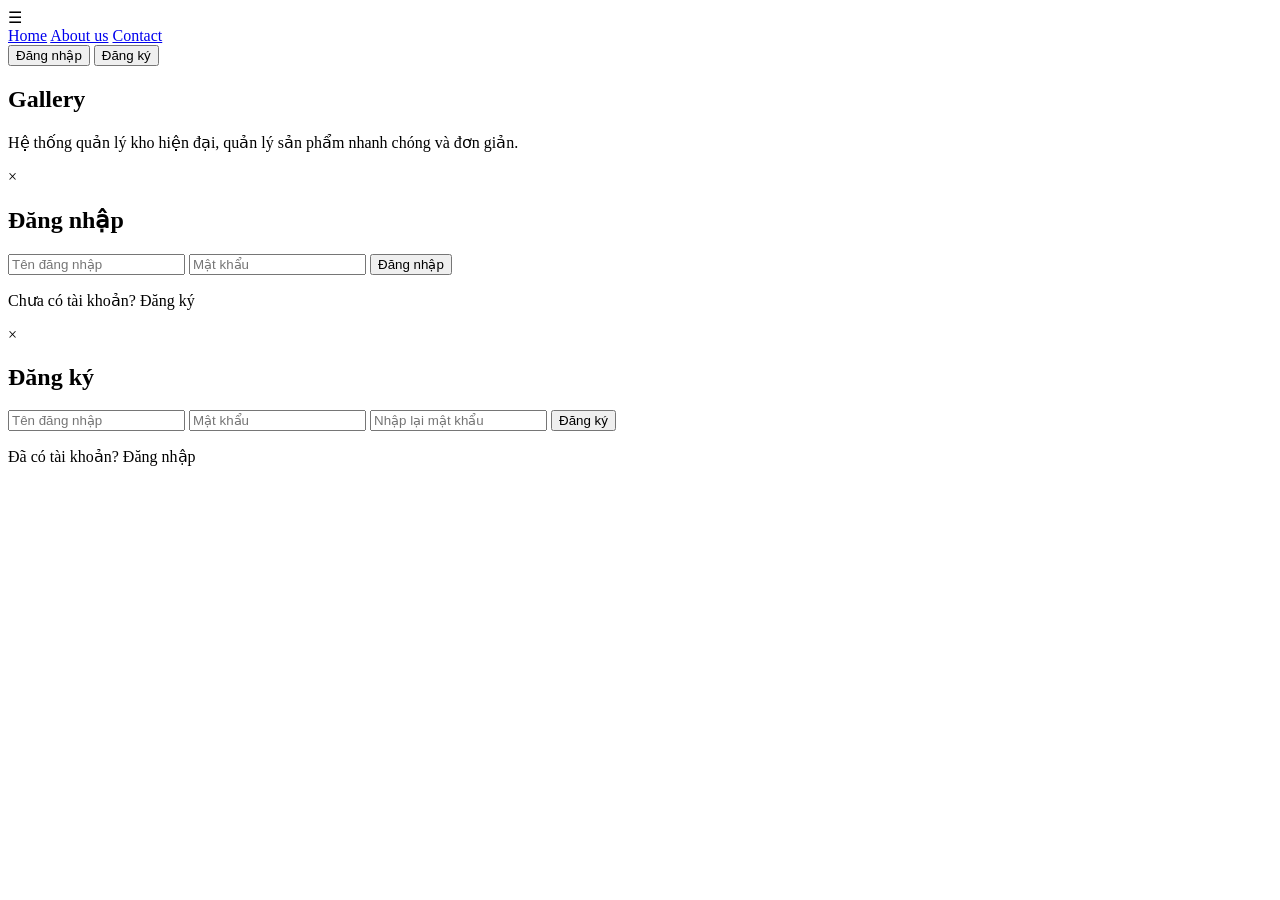
==== app/html/index.html @ 7f179d2f "add html" ====
<!DOCTYPE html>
<html lang="en">
<head>
    <meta charset="UTF-8">
    <meta name="viewport" content="width=device-width, initial-scale=1.0">
    <title>Giới Thiệu</title>
    <link rel="stylesheet" href="../css/index.css">
</head>
<body>
    <section class="landing">

        <!-- MENU -->
        <nav class="navbar">

            <div class="menu-left">
            ☰
            </div>

            <div class="menu-links">
            <a href="#">Home</a>
            <a href="#">About us</a>
            <a href="#">Contact</a>
            </div>

            <div class="auth-buttons">
                <button class="auth-btn" onclick="openLogin()">Đăng nhập</button>
                <button class="auth-btn" onclick="openRegister()">Đăng ký</button>
            </div>
            
        </nav>

        <!-- CONTENT -->
        <div class="landing-content">

            <div class="text">

            <h1>Gallery</h1>

            <p>
                Hệ thống quản lý kho hiện đại,
                quản lý sản phẩm nhanh chóng
                và đơn giản.
            </p>

            </div>

            <div class="image">


            </div>

        </div>

    </section>

    <!-- Popup đăng nhập -->
    <div class="modal hidden" id="loginModal">
        <div class="modal-box">
            <span class="close" onclick="closeModal()">&times;</span>

            <h2>Đăng nhập</h2>

            <input type="text" placeholder="Tên đăng nhập">
            <input type="password" placeholder="Mật khẩu">

            <button>Đăng nhập</button>

            <p class="switch-form">
                Chưa có tài khoản?
                <span onclick="switchToRegister()">Đăng ký</span>
            </p>
        </div>
    </div>

    <!-- Popup đăng ký -->
    <div class="modal hidden" id="registerModal">
        <div class="modal-box">
            <span class="close" onclick="closeModal()">&times;</span>

            <h2>Đăng ký</h2>

            <input type="text" placeholder="Tên đăng nhập">
            <input type="password" placeholder="Mật khẩu">
            <input type="password" placeholder="Nhập lại mật khẩu">

            <button>Đăng ký</button>

            <p class="switch-form">
                Đã có tài khoản?
                <span onclick="switchToLogin()">Đăng nhập</span>
            </p>
        </div>
    </div>

    <script src="../js/index.js"></script>

</body>
</html>
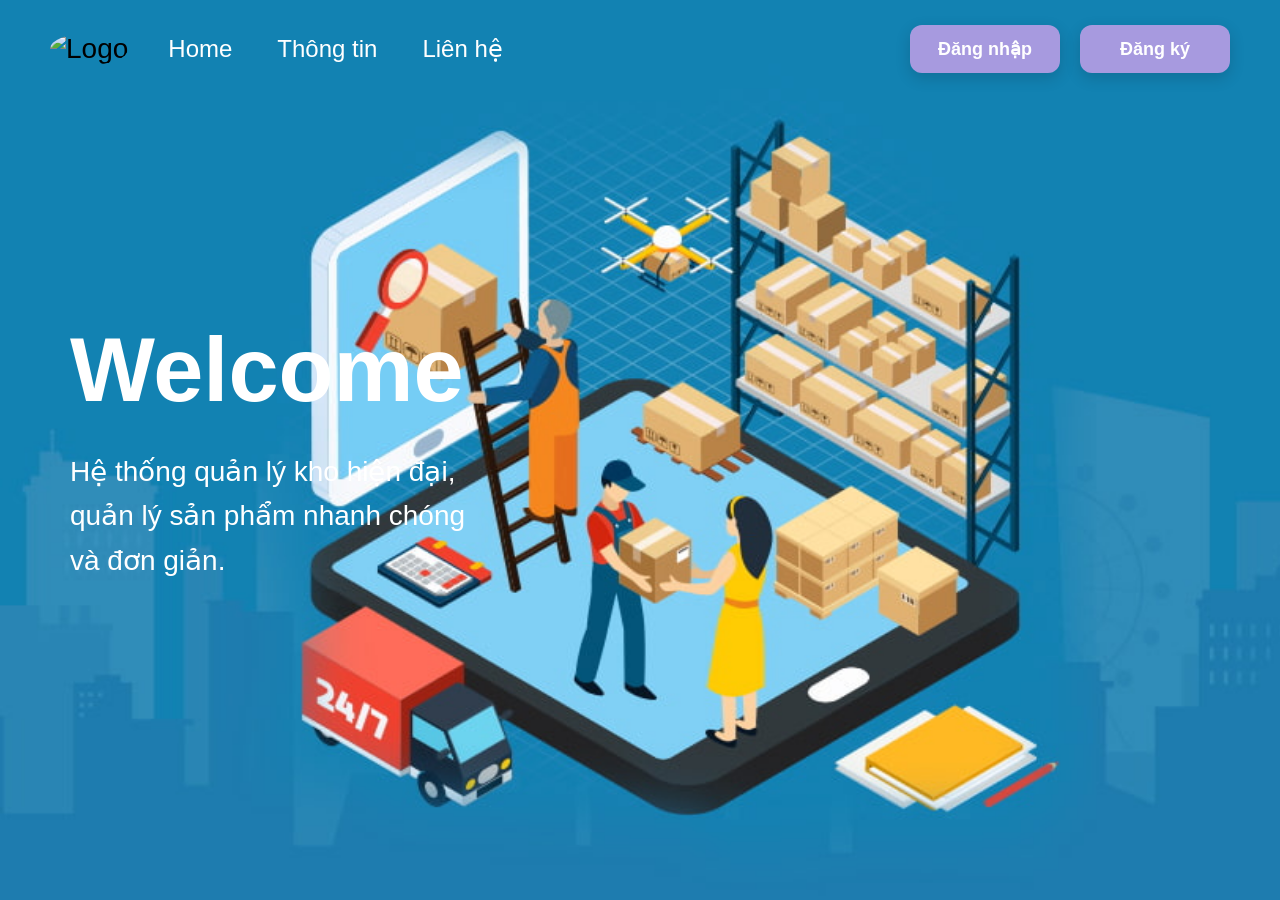
==== commit 9dfbc044: "code giao dien" ====
--- a/app/html/index.html
+++ b/app/html/index.html
@@ -13,13 +13,30 @@
         <nav class="navbar">
 
             <div class="menu-left">
-            ☰
+                <img src="../assets/images/logo.png" alt="Logo" onclick="goHome()">
             </div>
 
             <div class="menu-links">
-            <a href="#">Home</a>
-            <a href="#">About us</a>
-            <a href="#">Contact</a>
+
+                <div class="dropdown">
+                    <a href="#">Home</a>
+                </div>
+
+                <div class="dropdown">
+                    <a href="#">Thông tin</a>
+                    <div class="dropdown-content">
+                        <p>Địa chỉ: Hà Nội, Việt Nam</p>
+                        <p>Email: huynguyenvd25@gmail.com</p>
+                    </div>
+                </div>
+
+                <div class="dropdown">
+                    <a href="#">Liên hệ</a>
+                    <div class="dropdown-content">
+                        <p>0989898989</p>
+                    </div>
+                </div>
+
             </div>
 
             <div class="auth-buttons">
@@ -34,7 +51,7 @@
 
             <div class="text">
 
-            <h1>Gallery</h1>
+            <h1>Welcome</h1>
 
             <p>
                 Hệ thống quản lý kho hiện đại,
@@ -60,10 +77,11 @@
 
             <h2>Đăng nhập</h2>
 
-            <input type="text" placeholder="Tên đăng nhập">
-            <input type="password" placeholder="Mật khẩu">
+            <input id="registerUsername" type="text" placeholder="Tên đăng nhập">
+            <input id="registerPassword" type="password" placeholder="Mật khẩu">
+            <input id="registerPassword2" type="password" placeholder="Nhập lại mật khẩu">
 
-            <button>Đăng nhập</button>
+            <button onclick="login()">Đăng nhập</button>
 
             <p class="switch-form">
                 Chưa có tài khoản?
--- a/app/css/index.css
+++ b/app/css/index.css
@@ -0,0 +1,196 @@
+body{
+  margin:0;
+  font-family:Arial;
+  background:#d9e7e5;
+}
+
+.landing{
+  width: 100%;
+  height: 100vh;
+
+  background-image: url('../assets/images/quanlykho.jpg');
+  background-size: cover; /* phun full màn hình */
+  background-position: center;
+  background-repeat: no-repeat;
+}
+
+/* NAVBAR */
+
+.navbar{
+  display:flex;
+  align-items:center;
+  padding:25px 50px;
+  gap:40px;
+}
+
+.menu-left{
+  font-size:28px;
+  cursor:pointer;
+}
+
+.menu-left img{
+  width:60px;
+  height:60px;
+  object-fit:cover;
+  cursor:pointer;
+  border-radius:50%;
+}
+
+.menu-links{
+  display:flex;
+  gap:45px;
+}
+
+.dropdown{
+  position:relative;
+}
+
+.dropdown-content{
+  display:none;
+  position:absolute;
+  top:35px;
+  left:0;
+  background:white;
+  color:black;
+  min-width:250px;
+  padding:15px;
+  border-radius:12px;
+  box-shadow:0 5px 15px rgba(0,0,0,0.2);
+  z-index:10;
+}
+
+.dropdown:hover .dropdown-content{
+  display:block;
+}
+
+.menu-links a{
+  text-decoration:none;
+  color:white;
+  font-size:24px;
+  font-weight:500;
+  transition:0.3s;
+}
+
+.menu-links a:hover{
+  color:#dcd3ff;
+}
+
+
+.auth-buttons{
+  margin-left:auto;
+  display:flex;
+  gap:20px;
+}
+
+.auth-btn{
+  width:150px;
+  height:48px;
+  border:none;
+  background:#a79adf;
+  color:white;
+  border-radius:12px;
+  cursor:pointer;
+  font-size:18px;
+  font-weight:bold;
+  box-shadow:0 5px 15px rgba(0,0,0,0.15);
+}
+
+/* CONTENT */
+.landing-content{
+  display:flex;
+  align-items:center;
+  justify-content:space-between;
+  padding:30px 70px;
+  min-height:80vh;
+}
+
+.text{
+  width:35%;
+  z-index:2;
+  margin-top:-120px;
+}
+
+.text h1{
+  font-size:90px;
+  color:white;
+  margin-bottom:25px;
+}
+
+.text p{
+  font-size:28px;
+  line-height:1.6;
+  color:white;
+  max-width:600px;
+}
+
+/* POPUP */
+.modal{
+  position: fixed;
+  inset: 0;
+  background: rgba(0,0,0,0.5);
+
+  display: flex;
+  justify-content: center;
+  align-items: center;
+
+  z-index: 999;
+}
+
+.hidden{
+  display: none;
+}
+
+.modal-box{
+  width: 420px;
+  background: white;
+  padding: 35px;
+  border-radius: 20px;
+  position: relative;
+}
+
+.modal-box h2{
+  text-align: center;
+  margin-bottom: 20px;
+}
+
+.modal-box input{
+  width: 100%;
+  padding: 14px;
+  margin: 10px 0;
+  border: 1px solid #ccc;
+  border-radius: 10px;
+}
+
+.modal-box button{
+  width: 100%;
+  padding: 14px;
+  margin-top: 10px;
+  border: none;
+  background: #a79adf;
+  color: white;
+  border-radius: 10px;
+  cursor: pointer;
+}
+
+.close{
+  position: absolute;
+  top: 10px;
+  right: 20px;
+  font-size: 32px;
+  cursor: pointer;
+}
+
+.switch-form{
+  margin-top:20px;
+  text-align:center;
+}
+
+.switch-form span{
+  color:#7b68ee;
+  font-weight:bold;
+  cursor:pointer;
+}
+
+.switch-form span:hover{
+  text-decoration:underline;
+}
